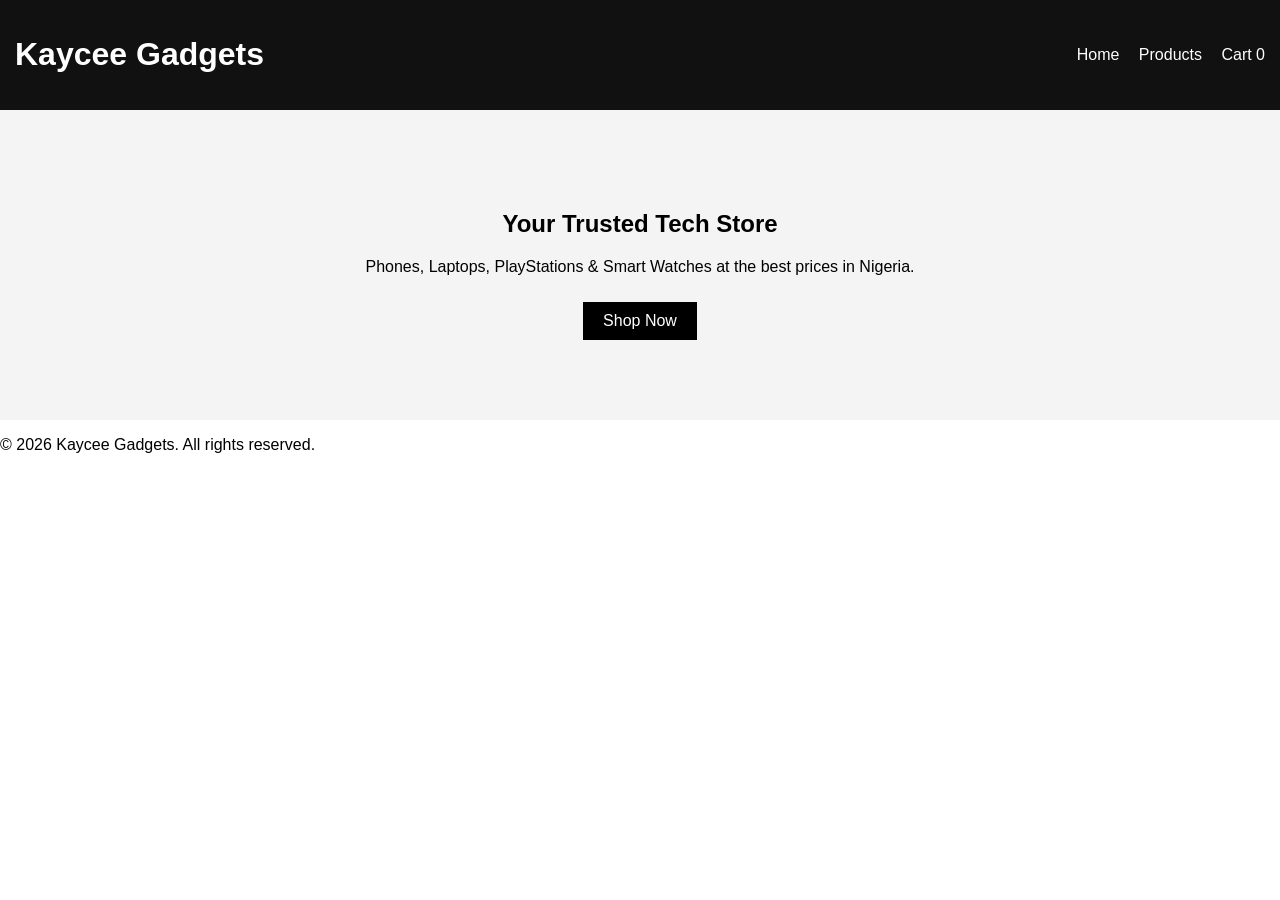
==== index.html @ f89a8c14 "Updated index.html on 2026-03-08" ====
<!DOCTYPE html>
<html lang="en">
<head>
<meta charset="UTF-8">
<meta name="viewport" content="width=device-width, initial-scale=1.0">
<title>Kaycee Gadgets</title>
<link rel="stylesheet" href="css/style.css">
</head>
<body>

<header>
    <h1>Kaycee Gadgets</h1>
    <nav>
        <a href="index.html">Home</a>
        <a href="products.html">Products</a>
        <a href="cart.html">
Cart <span id="cart-count" class="badge">0</span>
</a>
    </nav>
</header>

<section class="hero">
    <h2>Your Trusted Tech Store</h2>
    <p>Phones, Laptops, PlayStations & Smart Watches at the best prices in Nigeria.</p>
    <a href="products.html" class="btn">Shop Now</a>
</section>

<footer>
    <p>© 2026 Kaycee Gadgets. All rights reserved.</p>
</footer>

</body>
</html>
---- css/style.css ----
body {
    font-family: Arial, sans-serif;
    margin: 0;
    padding: 0;
}

header {
    background: #111;
    color: white;
    padding: 15px;
    display: flex;
    justify-content: space-between;
    align-items: center;
}

nav a {
    color: white;
    margin-left: 15px;
    text-decoration: none;
}

.hero {
    text-align: center;
    padding: 80px 20px;
    background: #f4f4f4;
}

.btn {
    display: inline-block;
    padding: 10px 20px;
    background: black;
    color: white;
    text-decoration: none;
    margin-top: 10px;
}

.products {
    display: grid;
    grid-template-columns: repeat(auto-fit, minmax(200px, 1fr));
    gap: 20px;
    padding: 40px;
}

.card {
    border: 1px solid #ddd;
    padding: 20px;
    text-align: center;
}

.cart, .checkout {
    padding: 40px;
}

table {
    width: 100%;
    border-collapse: collapse;
}

th, td {
    border: 1px solid #ddd;
    padding: 10px;
}
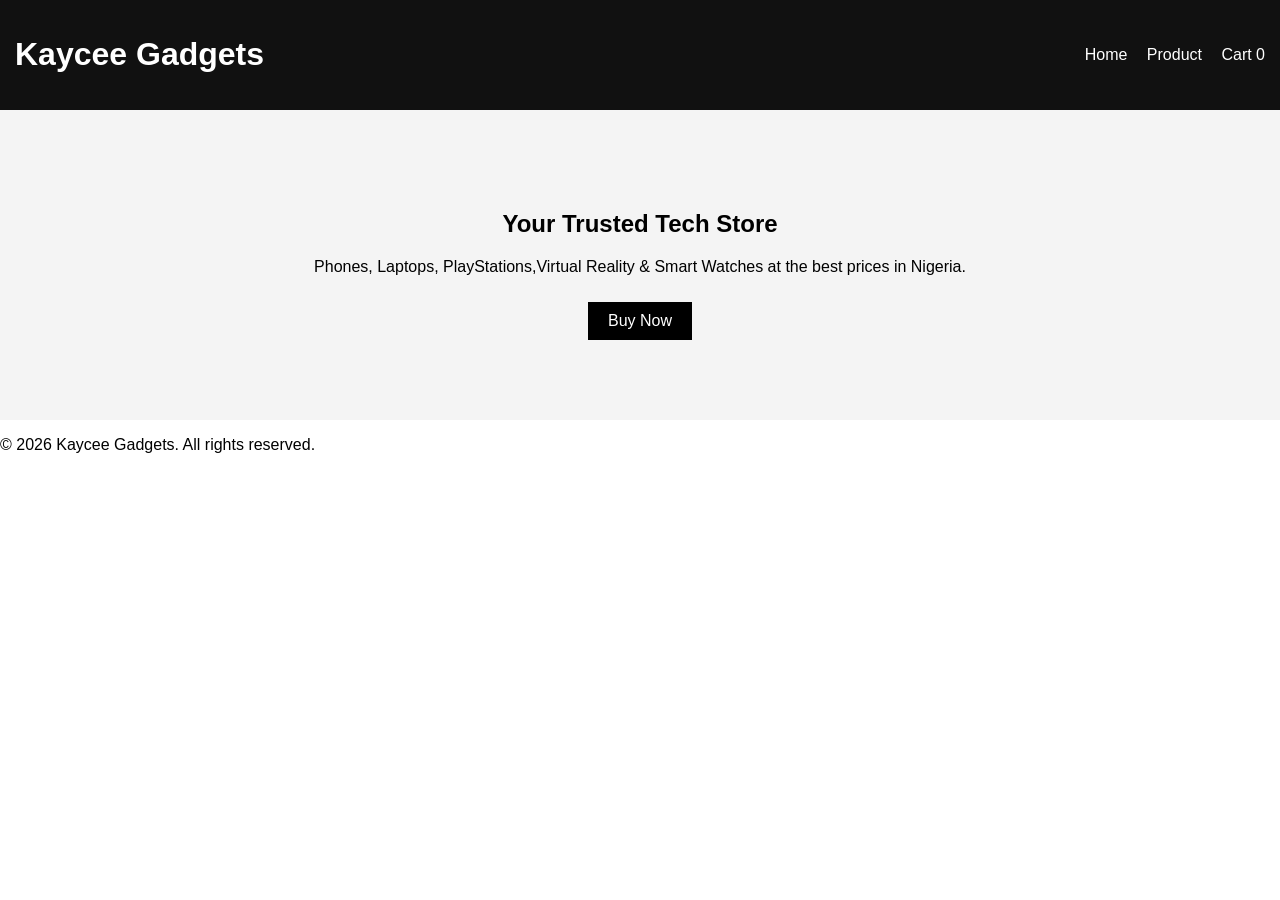
==== commit 550944ca: "Update index.html" ====
--- a/index.html
+++ b/index.html
@@ -12,7 +12,7 @@
     <h1>Kaycee Gadgets</h1>
     <nav>
         <a href="index.html">Home</a>
-        <a href="products.html">Products</a>
+        <a href="product.html">Product</a>
         <a href="cart.html">
 Cart <span id="cart-count" class="badge">0</span>
 </a>
@@ -21,8 +21,8 @@
 
 <section class="hero">
     <h2>Your Trusted Tech Store</h2>
-    <p>Phones, Laptops, PlayStations & Smart Watches at the best prices in Nigeria.</p>
-    <a href="products.html" class="btn">Shop Now</a>
+    <p>Phones, Laptops, PlayStations,Virtual Reality & Smart Watches at the best prices in Nigeria.</p>
+    <a href="products.html" class="btn">Buy Now</a>
 </section>
 
 <footer>
@@ -30,4 +30,4 @@
 </footer>
 
 </body>
-</html>+</html>
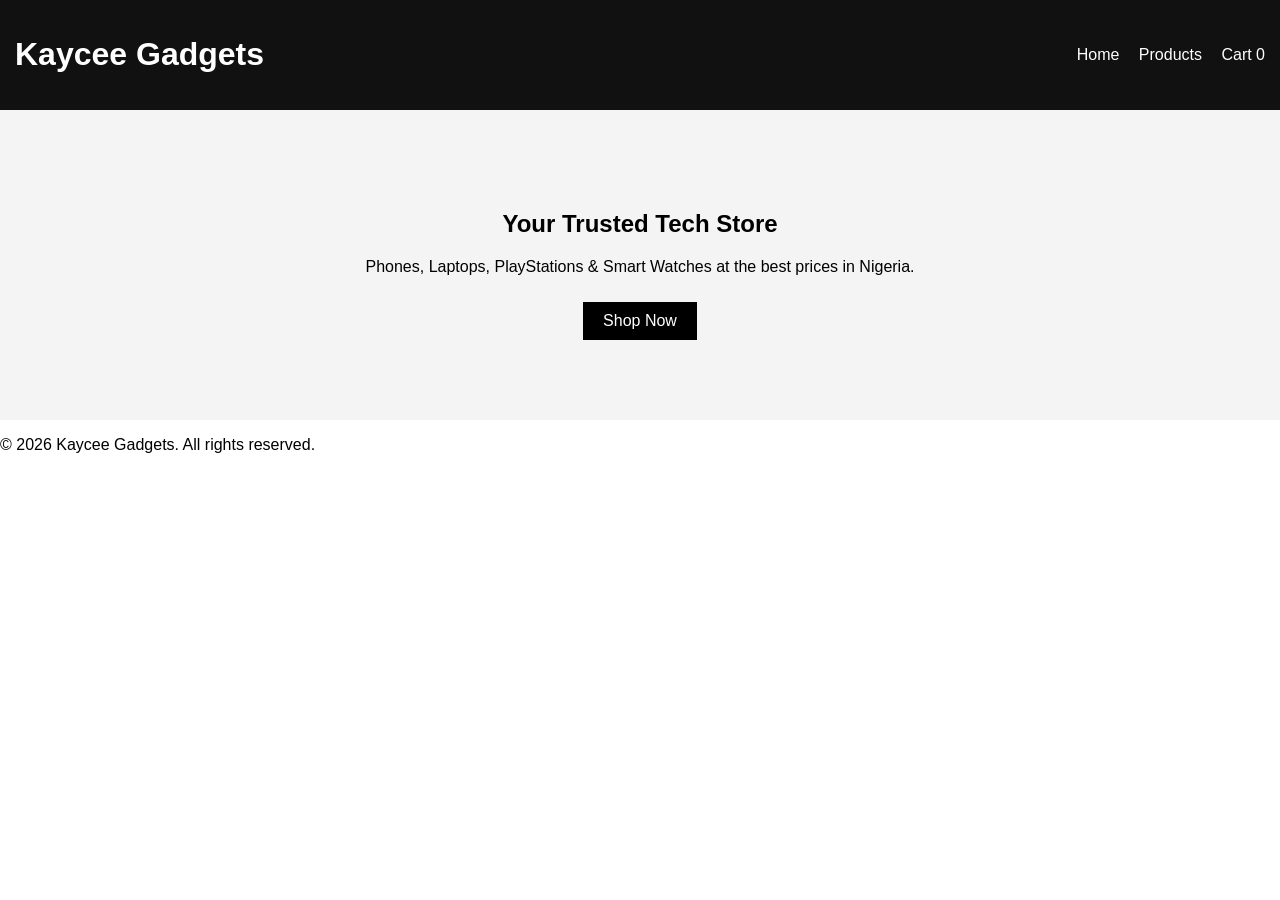
==== commit d2444a9b: "Update index.html" ====
--- a/index.html
+++ b/index.html
@@ -4,6 +4,7 @@
 <meta charset="UTF-8">
 <meta name="viewport" content="width=device-width, initial-scale=1.0">
 <title>Kaycee Gadgets</title>
+<link rel="stylesheet" href="css/product.css">
 <link rel="stylesheet" href="css/style.css">
 </head>
 <body>
@@ -12,7 +13,7 @@
     <h1>Kaycee Gadgets</h1>
     <nav>
         <a href="index.html">Home</a>
-        <a href="product.html">Product</a>
+        <a href="product.html">Products</a>
         <a href="cart.html">
 Cart <span id="cart-count" class="badge">0</span>
 </a>
@@ -21,8 +22,8 @@
 
 <section class="hero">
     <h2>Your Trusted Tech Store</h2>
-    <p>Phones, Laptops, PlayStations,Virtual Reality & Smart Watches at the best prices in Nigeria.</p>
-    <a href="products.html" class="btn">Buy Now</a>
+    <p>Phones, Laptops, PlayStations & Smart Watches at the best prices in Nigeria.</p>
+    <a href="products.html" class="btn">Shop Now</a>
 </section>
 
 <footer>
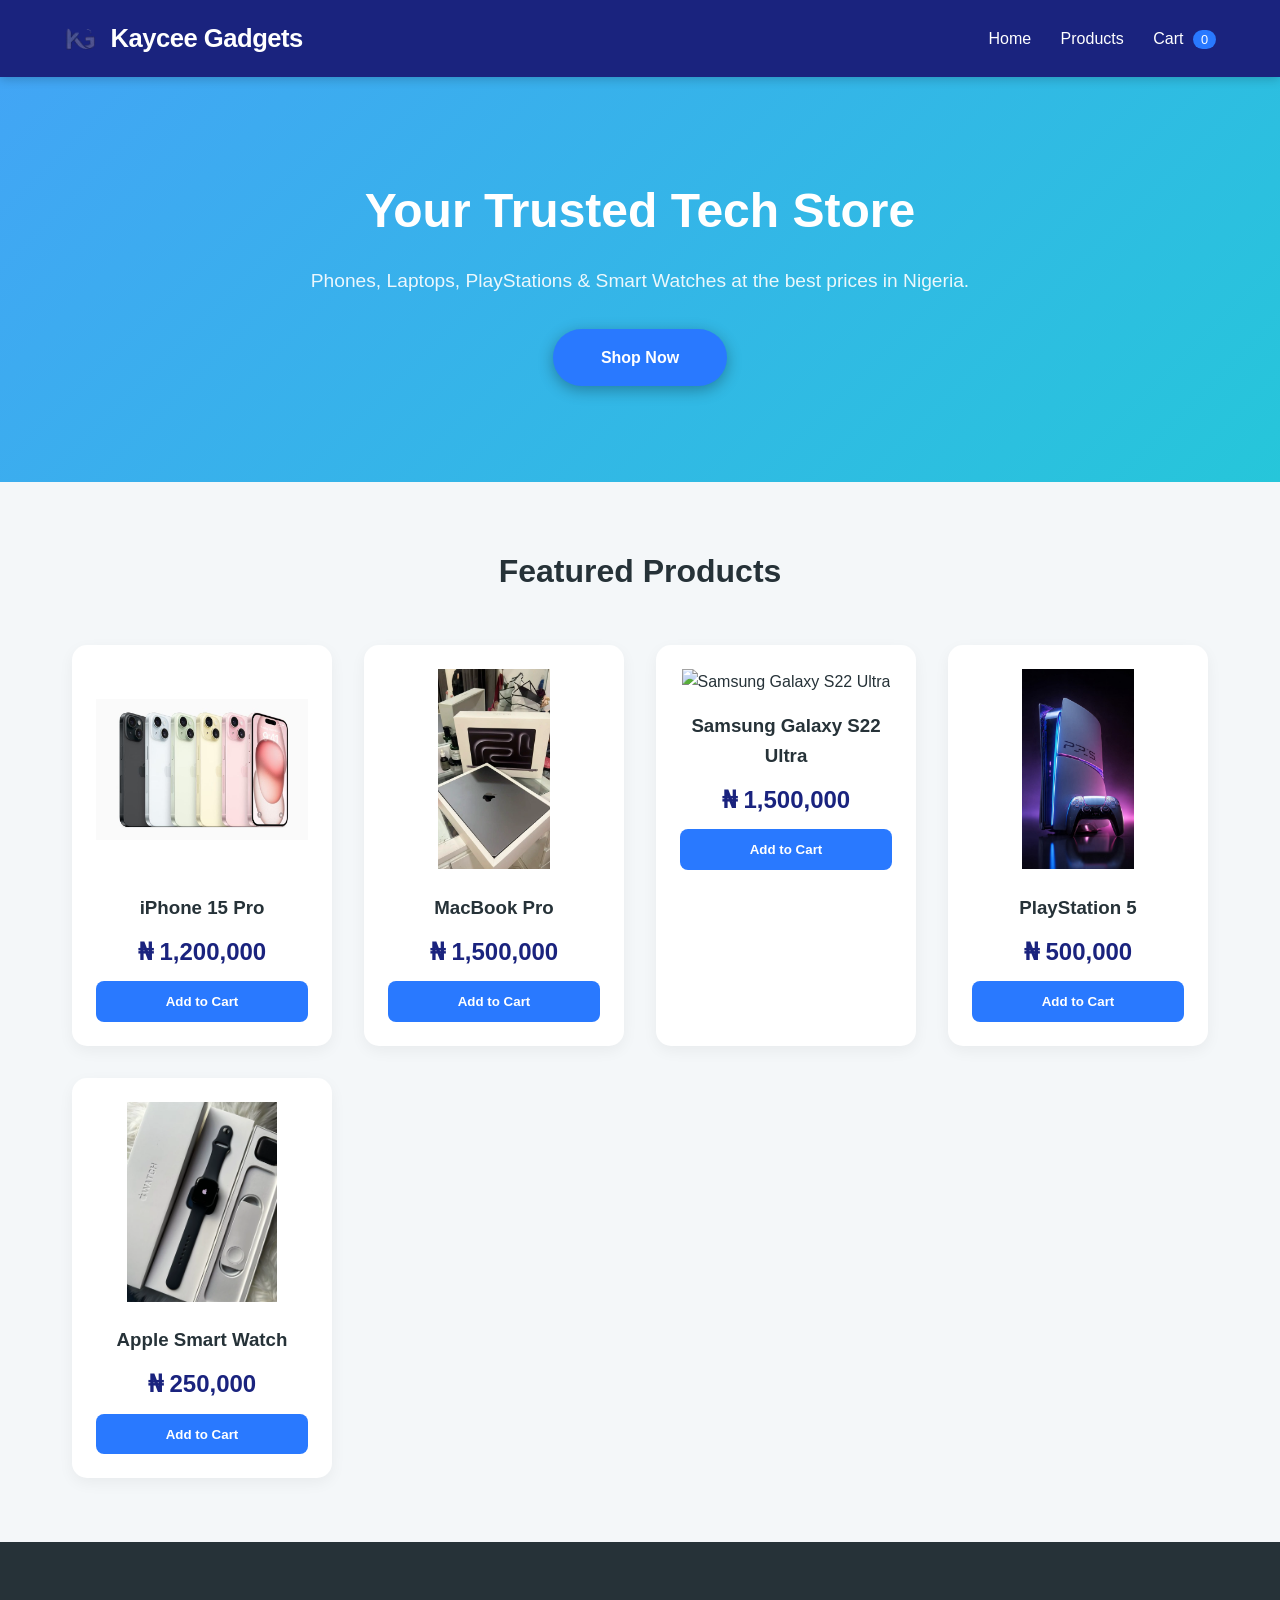
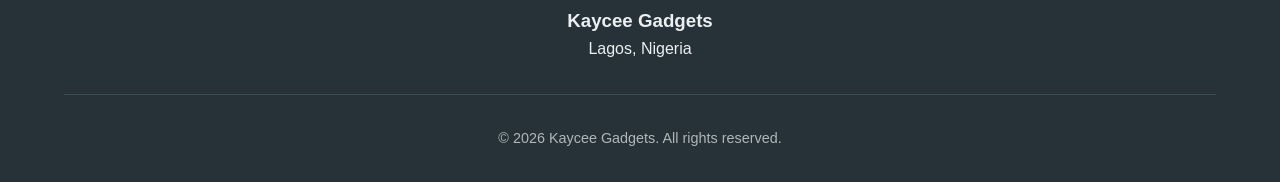
==== commit 02d05683: "Updated to modern tech store design with KG logo and blue gradients" ====
--- a/index.html
+++ b/index.html
@@ -1,34 +1,266 @@
 <!DOCTYPE html>
 <html lang="en">
 <head>
-<meta charset="UTF-8">
-<meta name="viewport" content="width=device-width, initial-scale=1.0">
-<title>Kaycee Gadgets</title>
-<link rel="stylesheet" href="css/product.css">
-<link rel="stylesheet" href="css/style.css">
+    <meta charset="UTF-8">
+    <meta name="viewport" content="width=device-width, initial-scale=1.0">
+    <title>Kaycee Gadgets | Your Trusted Tech Store</title>
+    <style>
+        /* --- CSS STYLES --- */
+        * {
+            margin: 0;
+            padding: 0;
+            box-sizing: border-box;
+        }
+
+        :root {
+            --nav-bg: #1a237e;            /* Deep Navy */
+            --hero-bg: linear-gradient(135deg, #42a5f5 0%, #26c6da 100%);
+            --accent-action: #2979ff;     /* Modern Electric Blue */
+            --white: #ffffff;
+            --text-main: #263238;
+            --bg-light: #f4f7f9;
+        }
+
+        body {
+            font-family: 'Segoe UI', Roboto, sans-serif;
+            background-color: var(--bg-light);
+            color: var(--text-main);
+            line-height: 1.6;
+        }
+
+        /* Header & Logo */
+        header {
+            background: var(--nav-bg);
+            color: white;
+            padding: 1rem 5%;
+            display: flex;
+            justify-content: space-between;
+            align-items: center;
+            position: sticky;
+            top: 0;
+            z-index: 1000;
+            box-shadow: 0 2px 10px rgba(0,0,0,0.2);
+        }
+
+        .logo-container {
+            display: flex;
+            align-items: center;
+            gap: 12px;
+        }
+
+        .logo-img {
+            height: 45px; /* Adjust based on your image size */
+            width: auto;
+            border-radius: 4px;
+        }
+
+        .logo-text {
+            font-size: 1.6rem;
+            font-weight: 700;
+            letter-spacing: -0.5px;
+        }
+
+        nav a {
+            color: white;
+            text-decoration: none;
+            margin-left: 25px;
+            font-weight: 500;
+            transition: 0.3s;
+        }
+
+        .cart-badge {
+            background: var(--accent-action);
+            padding: 2px 8px;
+            border-radius: 20px;
+            font-size: 0.8rem;
+            margin-left: 5px;
+        }
+
+        /* Hero Section */
+        .hero {
+            background: var(--hero-bg);
+            color: white;
+            text-align: center;
+            padding: 6rem 1rem;
+        }
+
+        .hero h2 {
+            font-size: 3rem;
+            margin-bottom: 1rem;
+        }
+
+        .hero p {
+            font-size: 1.2rem;
+            margin-bottom: 2rem;
+            opacity: 0.9;
+        }
+
+        .btn-shop {
+            display: inline-block;
+            background-color: var(--accent-action);
+            color: white;
+            padding: 1rem 3rem;
+            border-radius: 50px; /* Pill shape */
+            text-decoration: none;
+            font-weight: 700;
+            box-shadow: 0 4px 15px rgba(0,0,0,0.3);
+            transition: 0.3s;
+        }
+
+        .btn-shop:hover {
+            transform: translateY(-3px);
+            background-color: #1565c0;
+        }
+
+        /* Product Grid */
+        .products-container {
+            max-width: 1200px;
+            margin: 4rem auto;
+            padding: 0 2rem;
+        }
+
+        .section-title {
+            text-align: center;
+            margin-bottom: 3rem;
+            font-size: 2rem;
+        }
+
+        .product-grid {
+            display: grid;
+            grid-template-columns: repeat(auto-fit, minmax(250px, 1fr));
+            gap: 2rem;
+        }
+
+        .card {
+            background: var(--white);
+            border-radius: 15px;
+            padding: 1.5rem;
+            text-align: center;
+            box-shadow: 0 5px 15px rgba(0,0,0,0.05);
+            transition: 0.3s;
+        }
+
+        .card:hover {
+            transform: translateY(-10px);
+            box-shadow: 0 12px 30px rgba(0,0,0,0.1);
+        }
+
+        .card img {
+            width: 100%;
+            height: 200px;
+            object-fit: contain;
+            margin-bottom: 1rem;
+        }
+
+        .price {
+            display: block;
+            font-size: 1.5rem;
+            font-weight: 700;
+            color: var(--nav-bg);
+            margin: 10px 0;
+        }
+
+        .btn-add {
+            background: var(--accent-action);
+            color: white;
+            border: none;
+            padding: 0.8rem 1.5rem;
+            border-radius: 8px;
+            cursor: pointer;
+            width: 100%;
+            font-weight: 600;
+        }
+
+
+        footer {
+            background: #263238;
+            color: #eceff1;
+            padding: 4rem 5% 2rem;
+            text-align: center;
+        }
+
+        .footer-bottom {
+            margin-top: 2rem;
+            padding-top: 2rem;
+            border-top: 1px solid #455a64;
+            font-size: 0.9rem;
+            opacity: 0.7;
+        }
+
+        @media (max-width: 768px) {
+            header { flex-direction: column; gap: 1rem; }
+            .hero h2 { font-size: 2rem; }
+        }
+    </style>
 </head>
 <body>
 
-<header>
-    <h1>Kaycee Gadgets</h1>
-    <nav>
-        <a href="index.html">Home</a>
-        <a href="product.html">Products</a>
-        <a href="cart.html">
-Cart <span id="cart-count" class="badge">0</span>
-</a>
-    </nav>
-</header>
-
-<section class="hero">
-    <h2>Your Trusted Tech Store</h2>
-    <p>Phones, Laptops, PlayStations & Smart Watches at the best prices in Nigeria.</p>
-    <a href="products.html" class="btn">Shop Now</a>
-</section>
-
-<footer>
-    <p>© 2026 Kaycee Gadgets. All rights reserved.</p>
-</footer>
+    <header>
+        <div class="logo-container">
+            <img src="logo_kg.png" alt="KG" class="logo-img">
+            <span class="logo-text">Kaycee Gadgets</span>
+        </div>
+        <nav>
+            <a href="#">Home</a>
+            <a href="#">Products</a>
+            <a href="#">Cart <span class="cart-badge">0</span></a>
+        </nav>
+    </header>
+
+    <section class="hero">
+        <h2>Your Trusted Tech Store</h2>
+        <p>Phones, Laptops, PlayStations & Smart Watches at the best prices in Nigeria.</p>
+        <a href="#" class="btn-shop">Shop Now</a>
+    </section>
+
+    <main class="products-container">
+        <h2 class="section-title">Featured Products</h2>
+        <div class="product-grid">
+            
+            <div class="card">
+                <img src="iPhone15.jpg" alt="iPhone 15 Pro">
+                <h3>iPhone 15 Pro</h3>
+                <span class="price">₦ 1,200,000</span>
+                <button class="btn-add">Add to Cart</button>
+            </div>
+
+            <div class="card">
+                <img src="macbook.jpg" alt="macbook pro">
+                <h3>MacBook Pro</h3>
+                <span class="price">₦ 1,500,000</span>
+                <button class="btn-add">Add to Cart</button>
+            </div>
+
+            <div class="card">
+                <img src="samsung-phone.jpg" alt="Samsung Galaxy S22 Ultra">
+                <h3>Samsung Galaxy S22 Ultra</h3>
+                <span class="price">₦ 1,500,000</span>
+                <button class="btn-add">Add to Cart</button>
+            </div>
+            
+            <div class="card">
+                <img src="playstation5.jpg" alt="PlayStation 5">
+                <h3>PlayStation 5</h3>
+                <span class="price">₦ 500,000</span>
+                <button class="btn-add">Add to Cart</button>
+            </div>
+            <div class="card">
+                <img src="Apple_smartwatch.jpg" alt=" Apple Smart Watch">
+                <h3>Apple Smart Watch</h3>
+                <span class="price">₦ 250,000</span>
+                <button class="btn-add">Add to Cart</button>
+            </div>
+    </main>
+
+    <footer>
+        <div class="footer-info">
+            <h3>Kaycee Gadgets</h3>
+            <p>Lagos, Nigeria</p>
+        </div>
+        <div class="footer-bottom">
+            &copy; 2026 Kaycee Gadgets. All rights reserved.
+        </div>
+    </footer>
 
 </body>
-</html>
+</html>
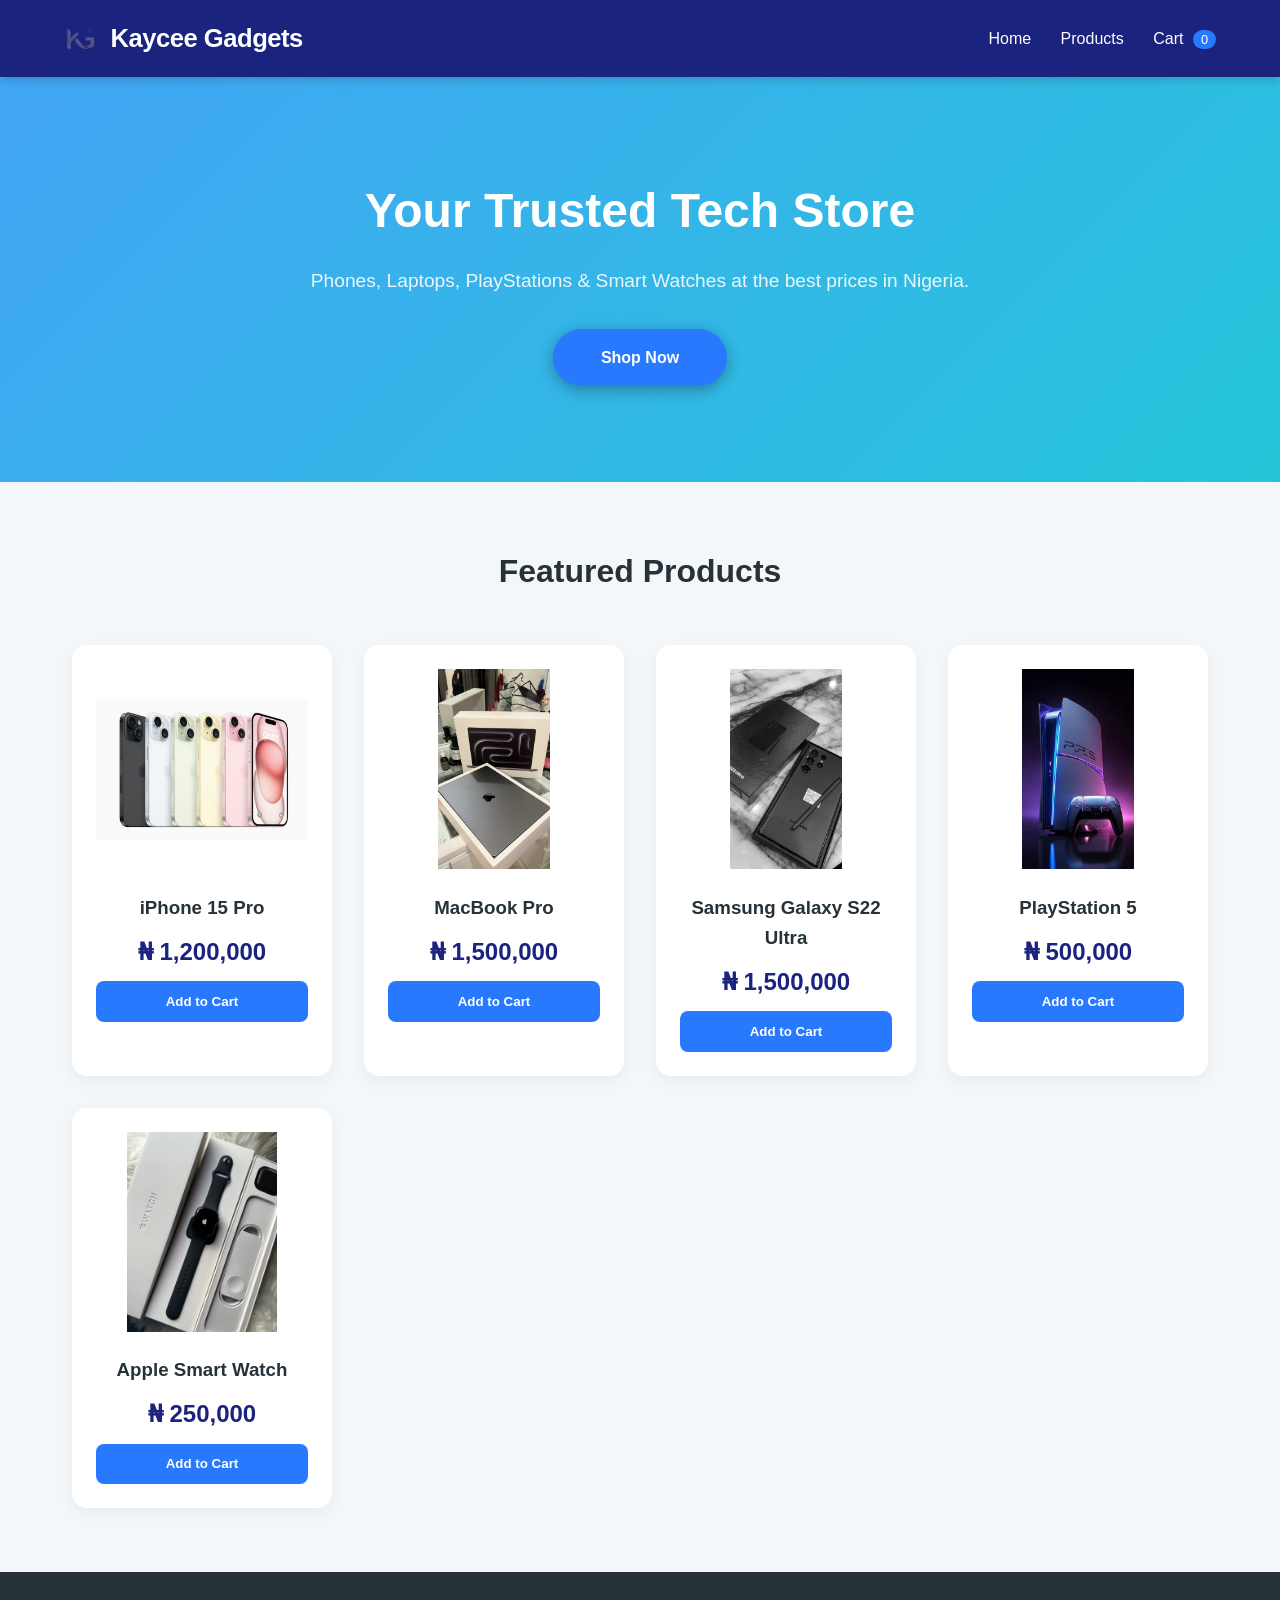
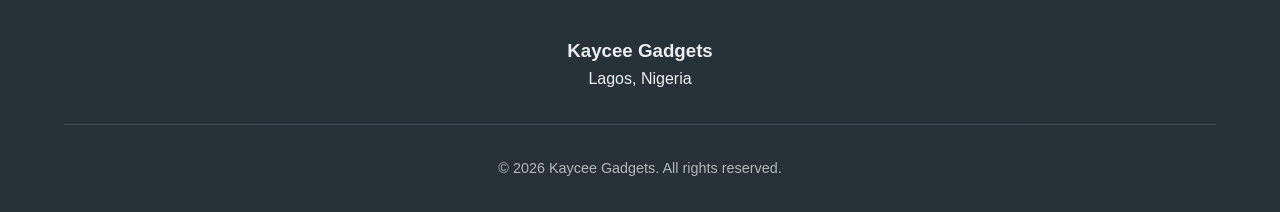
==== commit 946bc5d7: "Update index.html" ====
--- a/index.html
+++ b/index.html
@@ -232,7 +232,7 @@
             </div>
 
             <div class="card">
-                <img src="samsung-phone.jpg" alt="Samsung Galaxy S22 Ultra">
+                <img src="Samsung-phone.jpg" alt="Samsung Galaxy S22 Ultra">
                 <h3>Samsung Galaxy S22 Ultra</h3>
                 <span class="price">₦ 1,500,000</span>
                 <button class="btn-add">Add to Cart</button>
@@ -263,4 +263,4 @@
     </footer>
 
 </body>
-</html>+</html>
